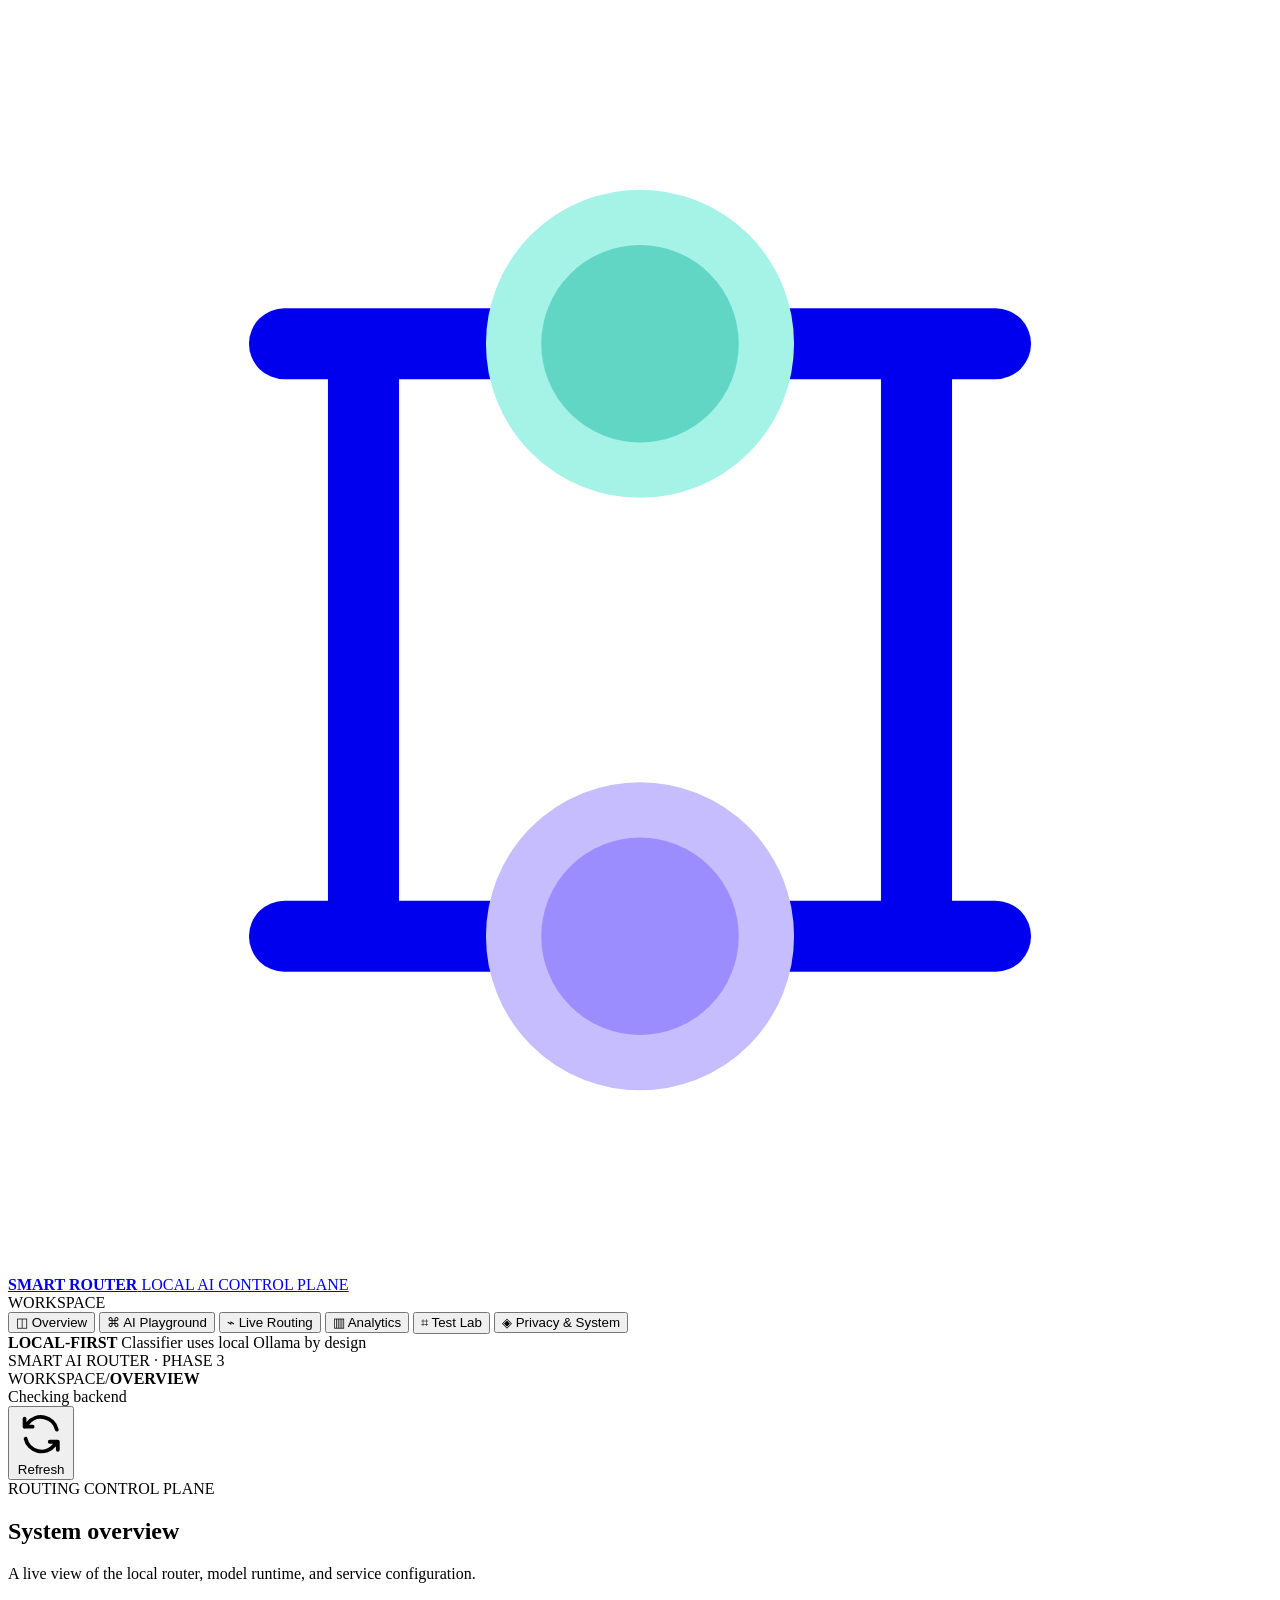
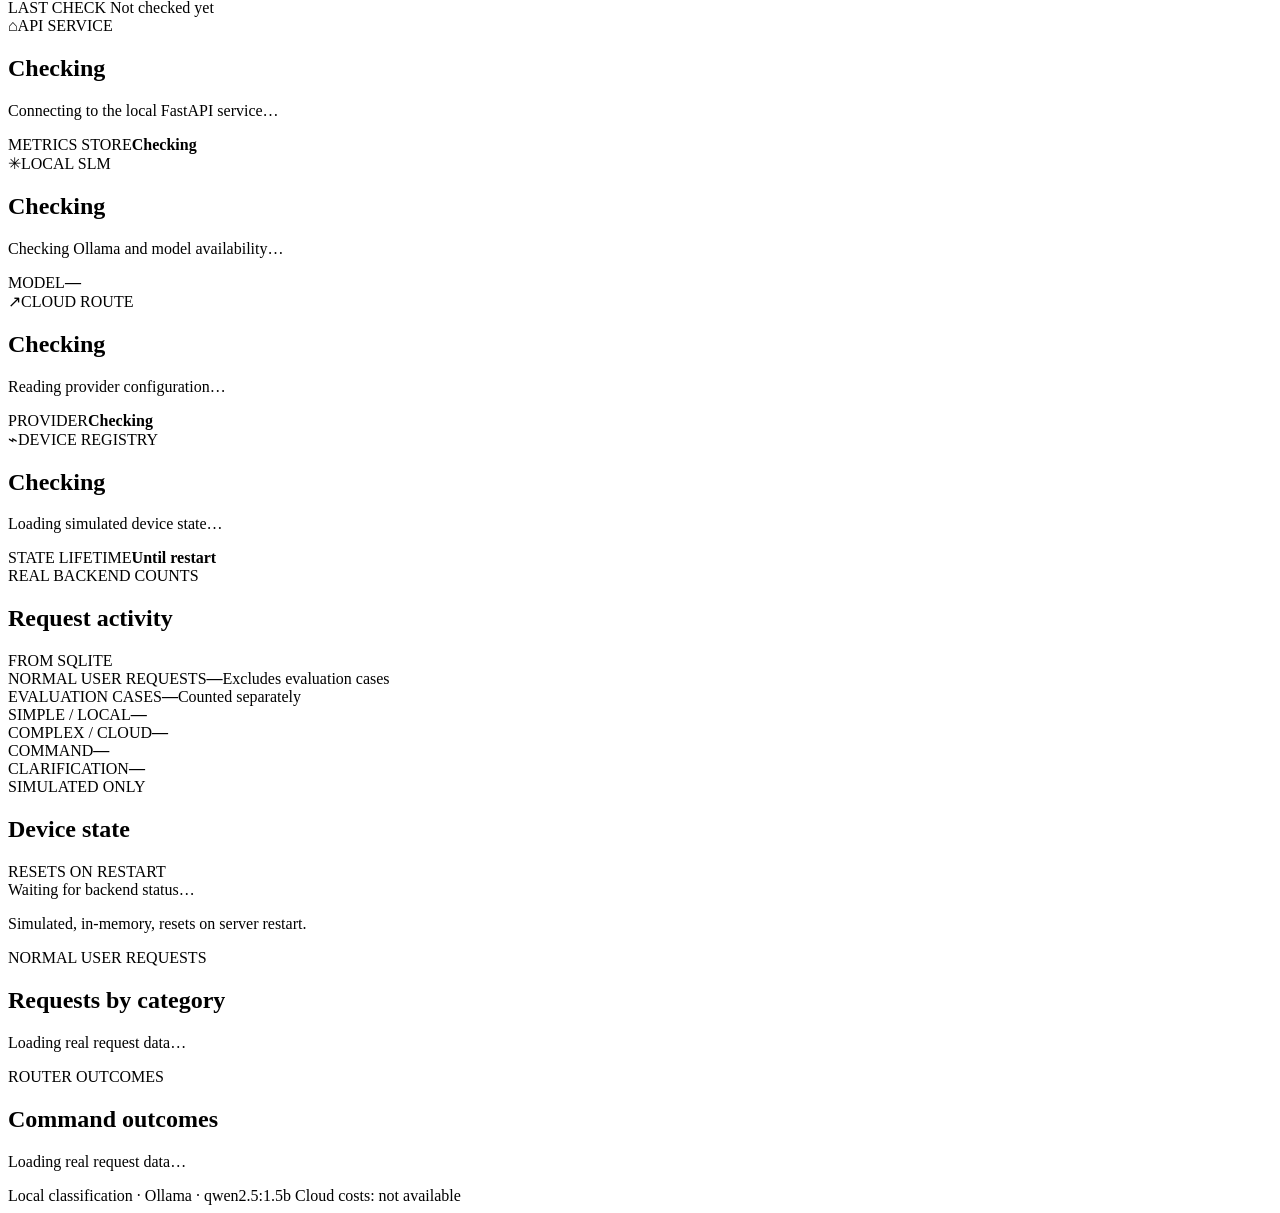
==== frontend/index.html @ a3e63bfc "Add Overview, Analytics, Test Lab and Privacy status" ====
<!doctype html>
<html lang="en">
  <head>
    <meta charset="utf-8">
    <meta name="viewport" content="width=device-width, initial-scale=1">
    <meta name="theme-color" content="#080d17">
    <meta name="description" content="Local-first Smart AI Router dashboard">
    <title>Smart AI Router · Overview</title>
    <link rel="stylesheet" href="/styles.css">
    <script type="module" src="/app.js"></script>
  </head>
  <body>
    <div class="app-shell">
      <aside class="sidebar" aria-label="Main navigation">
        <a class="brand" href="/" aria-label="Smart AI Router overview">
          <span class="brand-mark" aria-hidden="true">
            <svg viewBox="0 0 32 32" fill="none">
              <path d="M7 8.5h7.2M17.8 8.5H25M7 23.5h7.2M17.8 23.5H25M9 8.5v15m14-15v15" stroke="currentColor" stroke-width="1.8" stroke-linecap="round"/>
              <circle cx="16" cy="8.5" r="3.2" fill="#62d6c5" stroke="#a5f3e7" stroke-width="1.4"/>
              <circle cx="16" cy="23.5" r="3.2" fill="#9c8dff" stroke="#c6bdff" stroke-width="1.4"/>
            </svg>
          </span>
          <span class="brand-copy">
            <strong>SMART ROUTER</strong>
            <span>LOCAL AI CONTROL PLANE</span>
          </span>
        </a>

        <div class="nav-label">WORKSPACE</div>
        <nav class="navigation" aria-label="Dashboard sections">
          <button class="nav-item is-active" id="navOverview" type="button" data-view-button="overview" aria-current="page">
            <span class="nav-icon" aria-hidden="true">◫</span>
            <span>Overview</span>
            <span class="nav-indicator" aria-hidden="true"></span>
          </button>
          <button class="nav-item" id="navPlayground" type="button" data-view-button="playground">
            <span class="nav-icon" aria-hidden="true">⌘</span>
            <span>AI Playground</span>
            <span class="nav-indicator" aria-hidden="true" hidden></span>
          </button>
          <button class="nav-item" id="navLiveRouting" type="button" data-view-button="live-routing">
            <span class="nav-icon" aria-hidden="true">⌁</span>
            <span>Live Routing</span>
            <span class="nav-indicator" aria-hidden="true" hidden></span>
          </button>
          <button class="nav-item" id="navAnalytics" type="button" data-view-button="analytics">
            <span class="nav-icon" aria-hidden="true">▥</span>
            <span>Analytics</span>
            <span class="nav-indicator" aria-hidden="true" hidden></span>
          </button>
          <button class="nav-item" id="navTestLab" type="button" data-view-button="test-lab">
            <span class="nav-icon" aria-hidden="true">⌗</span>
            <span>Test Lab</span>
            <span class="nav-indicator" aria-hidden="true" hidden></span>
          </button>
          <button class="nav-item" id="navPrivacy" type="button" data-view-button="privacy">
            <span class="nav-icon" aria-hidden="true">◈</span>
            <span>Privacy &amp; System</span>
            <span class="nav-indicator" aria-hidden="true" hidden></span>
          </button>
        </nav>

        <div class="sidebar-bottom">
          <div class="local-note">
            <span class="local-note-dot" aria-hidden="true"></span>
            <div>
              <strong>LOCAL-FIRST</strong>
              <span>Classifier uses local Ollama by design</span>
            </div>
          </div>
          <div class="sidebar-version">SMART AI ROUTER <span>·</span> PHASE 3</div>
        </div>
      </aside>

      <main class="main-content">
        <header class="topbar">
          <div class="breadcrumbs"><span>WORKSPACE</span><span class="crumb-separator">/</span><strong>OVERVIEW</strong></div>
          <div class="topbar-right">
            <div class="connection-pill" id="connectionPill" data-state="checking" role="status" aria-live="polite">
              <span class="connection-dot" aria-hidden="true"></span>
              <span id="connectionText">Checking backend</span>
            </div>
            <button class="refresh-button" id="refreshStatus" type="button" aria-label="Refresh system status">
              <svg viewBox="0 0 20 20" aria-hidden="true" fill="none">
                <path d="M16.2 8.2A6.5 6.5 0 0 0 4.7 5.7L3.4 7M3.4 7V3.8M3.4 7h3.2m-2.8 4.8a6.5 6.5 0 0 0 11.5 2.5l1.3-1.3m0 0v3.2m0-3.2h-3.2" stroke="currentColor" stroke-width="1.5" stroke-linecap="round" stroke-linejoin="round"/>
              </svg>
              <span>Refresh</span>
            </button>
          </div>
        </header>

        <div id="overviewView" data-view="overview">
        <section class="page-heading" aria-labelledby="pageTitle">
          <div>
            <div class="eyebrow"><span class="eyebrow-line"></span> ROUTING CONTROL PLANE</div>
            <h1 id="pageTitle">System overview</h1>
            <p class="page-description">A live view of the local router, model runtime, and service configuration.</p>
          </div>
          <div class="snapshot-time">
            <span class="snapshot-label">LAST CHECK</span>
            <time id="lastChecked">Not checked yet</time>
          </div>
        </section>

        <section class="status-grid" aria-label="System status">
          <article class="status-card status-card-backend">
            <div class="card-topline"><span class="card-icon icon-cyan" aria-hidden="true">⌂</span><span class="card-kicker">API SERVICE</span></div>
            <div class="status-value-row"><h2 id="backendStatus" aria-live="polite" aria-atomic="true">Checking</h2><span class="status-light" id="backendLight" data-state="checking" aria-hidden="true"></span></div>
            <p id="backendDetail">Connecting to the local FastAPI service…</p>
            <div class="card-footer"><span>METRICS STORE</span><strong id="metricsStatus">Checking</strong></div>
          </article>

          <article class="status-card status-card-model">
            <div class="card-topline"><span class="card-icon icon-violet" aria-hidden="true">✳</span><span class="card-kicker">LOCAL SLM</span></div>
            <div class="status-value-row"><h2 id="modelStatus" aria-live="polite" aria-atomic="true">Checking</h2><span class="status-light" id="modelLight" data-state="checking" aria-hidden="true"></span></div>
            <p id="modelDetail">Checking Ollama and model availability…</p>
            <div class="card-footer"><span>MODEL</span><strong id="modelName">—</strong></div>
          </article>

          <article class="status-card status-card-cloud">
            <div class="card-topline"><span class="card-icon icon-amber" aria-hidden="true">↗</span><span class="card-kicker">CLOUD ROUTE</span></div>
            <div class="status-value-row"><h2 id="cloudStatus" aria-live="polite" aria-atomic="true">Checking</h2><span class="status-light" id="cloudLight" data-state="checking" aria-hidden="true"></span></div>
            <p id="cloudDetail">Reading provider configuration…</p>
            <div class="card-footer"><span>PROVIDER</span><strong id="providerStatus">Checking</strong></div>
          </article>

          <article class="status-card status-card-devices">
            <div class="card-topline"><span class="card-icon icon-green" aria-hidden="true">⌁</span><span class="card-kicker">DEVICE REGISTRY</span></div>
            <div class="status-value-row"><h2 id="deviceCount" aria-live="polite" aria-atomic="true">Checking</h2><span class="status-light" id="deviceLight" data-state="checking" aria-hidden="true"></span></div>
            <p id="deviceDetail">Loading simulated device state…</p>
            <div class="card-footer"><span>STATE LIFETIME</span><strong>Until restart</strong></div>
          </article>
        </section>

        <section class="overview-lower" aria-label="Request overview">
          <article class="panel request-panel">
            <div class="panel-heading">
              <div>
                <div class="eyebrow">REAL BACKEND COUNTS</div>
                <h2>Request activity</h2>
              </div>
              <span class="live-tag"><span aria-hidden="true"></span> FROM SQLITE</span>
            </div>
            <div class="metric-row">
              <div class="metric-block"><span class="metric-label">NORMAL USER REQUESTS</span><strong class="metric-number" id="normalRequests">—</strong><span class="metric-note">Excludes evaluation cases</span></div>
              <div class="metric-divider" aria-hidden="true"></div>
              <div class="metric-block"><span class="metric-label">EVALUATION CASES</span><strong class="metric-number metric-violet" id="evaluationCases">—</strong><span class="metric-note">Counted separately</span></div>
            </div>
            <div class="route-counts" aria-label="Normal request route counts">
              <div class="route-count"><span class="route-dot route-dot-local" aria-hidden="true"></span><span>SIMPLE / LOCAL</span><strong id="localCount">—</strong></div>
              <div class="route-count"><span class="route-dot route-dot-cloud" aria-hidden="true"></span><span>COMPLEX / CLOUD</span><strong id="cloudCount">—</strong></div>
              <div class="route-count"><span class="route-dot route-dot-command" aria-hidden="true"></span><span>COMMAND</span><strong id="commandCount">—</strong></div>
              <div class="route-count"><span class="route-dot route-dot-clarify" aria-hidden="true"></span><span>CLARIFICATION</span><strong id="clarificationCount">—</strong></div>
            </div>
          </article>

          <article class="panel device-panel">
            <div class="panel-heading">
              <div>
                <div class="eyebrow">SIMULATED ONLY</div>
                <h2>Device state</h2>
              </div>
              <span class="device-reset-label">RESETS ON RESTART</span>
            </div>
            <div class="device-list" id="deviceList" aria-live="polite">
              <div class="device-placeholder">Waiting for backend status…</div>
            </div>
            <p class="panel-footnote" id="deviceStatusNote">Simulated, in-memory, resets on server restart.</p>
          </article>
        </section>

        <section class="overview-insights" aria-label="Request category and outcome summaries">
          <article class="panel insight-panel">
            <div class="panel-heading"><div><div class="eyebrow">NORMAL USER REQUESTS</div><h2>Requests by category</h2></div></div>
            <div id="overviewCategories" class="summary-list"><p class="empty-state">Loading real request data…</p></div>
          </article>
          <article class="panel insight-panel">
            <div class="panel-heading"><div><div class="eyebrow">ROUTER OUTCOMES</div><h2>Command outcomes</h2></div></div>
            <div id="overviewCommandOutcomes" class="summary-list"><p class="empty-state">Loading real request data…</p></div>
          </article>
        </section>

        <footer class="page-footer">
          <span>Local classification · Ollama · <span id="footerModel">qwen2.5:1.5b</span></span>
          <span>Cloud costs: not available</span>
        </footer>
        </div>

        <section id="playgroundView" data-view="playground" hidden aria-labelledby="playgroundTitle">
          <div class="page-heading">
            <div>
              <div class="eyebrow"><span class="eyebrow-line"></span> LOCAL ROUTER SESSION</div>
              <h1 id="playgroundTitle">AI Playground</h1>
              <p class="page-description">Send a request through the live router and inspect its reported route and timings.</p>
            </div>
            <button class="refresh-button" id="clearSession" type="button">Clear session</button>
          </div>
          <section class="panel playground-panel" aria-label="Request playground">
            <div class="panel-heading">
              <div><div class="eyebrow">TRY AN EXAMPLE</div><h2>Start with a sample request</h2></div>
              <span class="live-tag"><span aria-hidden="true"></span> LIVE ROUTER</span>
            </div>
            <div class="example-list" aria-label="Example requests">
              <button class="example-chip" type="button" data-example="What is photosynthesis?">Simple · photosynthesis</button>
              <button class="example-chip" type="button" data-example="Compare the trade-offs of solar and wind power for a small town.">Complex · compare energy</button>
              <button class="example-chip" type="button" data-example="Turn on the desk light.">Command · desk light</button>
              <button class="example-chip" type="button" data-example="Set the desk light brightness to 40 percent.">Command · brightness</button>
            </div>
            <div id="sessionLog" class="session-log" role="log" aria-live="polite" aria-relevant="additions text">
              <div class="session-empty" id="sessionEmpty"><span class="empty-mark" aria-hidden="true">⌘</span><strong>Your session is ready</strong><span>Choose an example or write a request below.</span></div>
            </div>
            <form id="requestForm" class="request-composer">
              <label for="requestInput">Your request</label>
              <textarea id="requestInput" name="request_text" rows="3" maxlength="10000" placeholder="Ask a question or describe a request…" required></textarea>
              <div class="composer-bottom">
                <span><span id="characterCount">0</span>/10000 · Session stays in this page until cleared</span>
                <button class="send-button" id="sendRequest" type="submit" disabled><span>Send request</span><span aria-hidden="true">↑</span></button>
              </div>
              <p class="composer-note">Requests may be processed locally or sent to a configured cloud provider based on the router decision. Sensitive data is blocked by the Privacy Shield.</p>
              <p class="sr-only" id="playgroundStatus" role="status" aria-live="polite"></p>
            </form>
          </section>
        </section>

        <section id="liveRoutingView" data-view="live-routing" hidden aria-labelledby="liveRoutingTitle">
          <div class="page-heading">
            <div>
              <div class="eyebrow"><span class="eyebrow-line"></span> MOST RECENT BACKEND RESULT</div>
              <h1 id="liveRoutingTitle">Live Routing</h1>
              <p class="page-description">This diagram reflects the final route returned for the latest Playground request.</p>
            </div>
          </div>
          <section class="panel routing-panel" aria-label="Most recent request route">
            <div class="routing-panel-heading">
              <div><div class="eyebrow">ROUTER PATH</div><h2 id="routingSummary">No request yet</h2></div>
              <span class="live-tag"><span aria-hidden="true"></span> BACKEND RESULT</span>
            </div>
            <p class="routing-context" id="routingContext">Send a request in AI Playground to see the route selected by the backend.</p>
            <div class="route-diagram" id="routeDiagram" data-state="empty" role="img" aria-label="No request yet. No route is highlighted.">
              <div class="diagram-node diagram-input" data-diagram-node="input"><span class="diagram-node-icon" aria-hidden="true">↗</span><span class="diagram-node-label">Request</span><span class="diagram-node-detail" id="diagramRequest">No request yet</span></div>
              <span class="diagram-connector connector-input" aria-hidden="true"></span>
              <div class="diagram-node diagram-router" data-diagram-node="router"><span class="diagram-node-icon" aria-hidden="true">✳</span><span class="diagram-node-label">Local classifier</span><span class="diagram-node-detail">Backend routing decision</span></div>
              <div class="diagram-branches" aria-label="Possible backend final routes">
                <span class="diagram-connector connector-branch" aria-hidden="true"></span>
                <div class="diagram-route-node route-node-local" data-route-node="LOCAL"><span class="route-node-dot" aria-hidden="true"></span><span>LOCAL</span><small>Local answer</small></div>
                <div class="diagram-route-node route-node-cloud" data-route-node="CLOUD"><span class="route-node-dot" aria-hidden="true"></span><span>CLOUD</span><small>Cloud route</small></div>
                <div class="diagram-route-node route-node-command" data-route-node="COMMAND"><span class="route-node-dot" aria-hidden="true"></span><span>COMMAND</span><small>Simulated device</small></div>
              </div>
            </div>
            <div class="routing-outcome" id="routingOutcome" data-state="empty" role="status" aria-live="polite">
              <span class="outcome-symbol" id="outcomeSymbol" aria-hidden="true">·</span>
              <div><strong id="outcomeTitle">No request yet</strong><p id="outcomeDetail">No route or outcome is highlighted until the backend returns a result.</p></div>
            </div>
            <div class="routing-footer"><span>Most recent result</span><strong id="routingTimestamp">No backend result received</strong></div>
          </section>
        </section>

        <section id="analyticsView" data-view="analytics" hidden aria-labelledby="analyticsTitle">
          <div class="page-heading">
            <div>
              <div class="eyebrow"><span class="eyebrow-line"></span> REAL SQLITE METRICS</div>
              <h1 id="analyticsTitle">Analytics</h1>
              <p class="page-description">Normal user requests and evaluation cases are reported separately. Charts show normal requests only.</p>
            </div>
          </div>
          <section class="analytics-top-grid" aria-label="Request metrics">
            <article class="panel analytics-summary">
              <div class="panel-heading"><div><div class="eyebrow">NORMAL USER REQUESTS</div><h2>Requests by category</h2></div><span class="live-tag"><span aria-hidden="true"></span> /STATS</span></div>
              <div id="analyticsCategories" class="summary-list"><p class="empty-state">Loading real request data…</p></div>
            </article>
            <article class="panel analytics-summary">
              <div class="panel-heading"><div><div class="eyebrow">ROUTER OUTCOMES</div><h2>Command outcomes</h2></div><span class="live-tag"><span aria-hidden="true"></span> /STATS</span></div>
              <div id="analyticsCommandOutcomes" class="summary-list"><p class="empty-state">Loading real request data…</p></div>
            </article>
          </section>
          <section class="chart-grid" aria-label="Request charts">
            <article class="panel chart-panel">
              <div class="panel-heading"><div><div class="eyebrow">DAILY ACTIVITY</div><h2>Requests over time</h2></div><span class="chart-source">/ACTIVITY · NORMAL REQUESTS</span></div>
              <div id="dailyActivityChart" class="chart-host" tabindex="0" role="group" aria-label="Daily activity chart; scroll horizontally on narrow screens"><p class="empty-state">Loading real request data…</p></div>
            </article>
            <article class="panel chart-panel">
              <div class="panel-heading"><div><div class="eyebrow">FINAL ROUTES</div><h2>Route distribution</h2></div><span class="chart-source">/STATS · NORMAL REQUESTS</span></div>
              <div id="routeDistributionChart" class="chart-host" tabindex="0" role="group" aria-label="Route distribution chart; scroll horizontally on narrow screens"><p class="empty-state">Loading real request data…</p></div>
            </article>
          </section>
          <section class="panel latency-panel" aria-labelledby="latencyTitle">
            <div class="panel-heading"><div><div class="eyebrow">NORMAL REQUEST STAGES</div><h2 id="latencyTitle">Stage latency</h2></div><span class="chart-source">MEAN AND MEDIAN</span></div>
            <div class="latency-grid" id="latencySummary"><p class="empty-state">Loading real request data…</p></div>
          </section>
          <section class="panel history-panel" aria-labelledby="historyTitle">
            <div class="panel-heading"><div><div class="eyebrow">METADATA ONLY · NO REQUEST TEXT</div><h2 id="historyTitle">Recent request history</h2></div><span class="live-tag"><span aria-hidden="true"></span> /HISTORY</span></div>
            <div class="history-table-wrap" tabindex="0" role="region" aria-label="Recent request history table; scroll horizontally on small screens">
              <table class="history-table">
                <thead><tr><th scope="col">Time</th><th scope="col">Category</th><th scope="col">Route</th><th scope="col">Override</th><th scope="col">Classification</th><th scope="col">Answer</th><th scope="col">Cloud</th></tr></thead>
                <tbody id="historyRows"><tr><td class="table-empty" colspan="7">Loading real request data…</td></tr></tbody>
              </table>
            </div>
            <p class="history-footnote">Evaluation runs are excluded from this table and from the normal-request charts.</p>
          </section>
        </section>

        <section id="testLabView" data-view="test-lab" hidden aria-labelledby="testLabTitle">
          <div class="page-heading">
            <div>
              <div class="eyebrow"><span class="eyebrow-line"></span> LOCAL CLASSIFIER EVALUATION</div>
              <h1 id="testLabTitle">Test Lab</h1>
              <p class="page-description">Three fixed test snapshots are shown separately. New background runs are listed separately below.</p>
            </div>
            <button class="refresh-button" id="refreshTestLab" type="button">Refresh reports</button>
          </div>
          <div class="test-lab-notice" role="note"><strong>Small hand-written sets:</strong> results are snapshots, not a measure of general performance. Each run uses the local model and may take a few minutes on this CPU-only laptop. Only one evaluation run can be active at a time.</div>
          <p class="test-lab-status" id="testLabStatus" role="status" aria-live="polite">Loading saved evaluation reports…</p>
          <section class="test-suite-section" aria-labelledby="savedSetsTitle">
            <div class="section-heading"><div><div class="eyebrow">SAVED BASELINES</div><h2 id="savedSetsTitle">Three saved reports</h2></div></div>
            <div class="test-suite-grid" id="savedSuites"><p class="empty-state">Loading saved reports…</p></div>
          </section>
          <section class="test-suite-section timestamped-section" aria-labelledby="timestampedTitle">
            <div class="section-heading"><div><div class="eyebrow">NEW RUNS</div><h2 id="timestampedTitle">Timestamped runs</h2></div></div>
            <div class="timestamped-runs" id="timestampedRuns"><p class="empty-state">No timestamped runs yet.</p></div>
          </section>
        </section>

        <section id="privacyView" data-view="privacy" hidden aria-labelledby="privacyTitle">
          <div class="page-heading">
            <div>
              <div class="eyebrow"><span class="eyebrow-line"></span> SYSTEM STATUS &amp; DATA FLOW</div>
              <h1 id="privacyTitle">Privacy &amp; System</h1>
              <p class="page-description">Live service and configuration status, plus recent privacy-related request metadata.</p>
            </div>
            <span class="snapshot-time"><span class="snapshot-label">LAST CHECK</span><time id="privacyLastChecked">Checking…</time></span>
          </div>

          <section class="privacy-status-grid" aria-label="Live service status from backend health">
            <article class="status-card privacy-status-card">
              <div class="card-topline"><span class="card-icon icon-cyan" aria-hidden="true">⌂</span><span class="card-kicker">FASTAPI BACKEND</span></div>
              <div class="status-value-row"><h2 id="privacyBackendStatus" aria-live="polite" aria-atomic="true">Checking</h2><span class="status-light" id="privacyBackendLight" data-state="checking" aria-hidden="true"></span></div>
              <p id="privacyBackendDetail">Reading /health…</p>
            </article>
            <article class="status-card privacy-status-card">
              <div class="card-topline"><span class="card-icon icon-violet" aria-hidden="true">⌁</span><span class="card-kicker">OLLAMA RUNTIME</span></div>
              <div class="status-value-row"><h2 id="privacyOllamaStatus" aria-live="polite" aria-atomic="true">Checking</h2><span class="status-light" id="privacyOllamaLight" data-state="checking" aria-hidden="true"></span></div>
              <p id="privacyOllamaDetail">Reading /health…</p>
            </article>
            <article class="status-card privacy-status-card">
              <div class="card-topline"><span class="card-icon icon-violet" aria-hidden="true">✳</span><span class="card-kicker">LOCAL MODEL</span></div>
              <div class="status-value-row"><h2 id="privacyModelStatus" aria-live="polite" aria-atomic="true">Checking</h2><span class="status-light" id="privacyModelLight" data-state="checking" aria-hidden="true"></span></div>
              <p id="privacyModelDetail">Reading model availability…</p>
              <div class="card-footer"><span>MODEL</span><strong id="privacyModelName">—</strong></div>
            </article>
            <article class="status-card privacy-status-card">
              <div class="card-topline"><span class="card-icon icon-amber" aria-hidden="true">↗</span><span class="card-kicker">CLOUD CONFIGURATION</span></div>
              <div class="status-value-row"><h2 id="privacyCloudStatus" aria-live="polite" aria-atomic="true">Checking</h2><span class="status-light" id="privacyCloudLight" data-state="checking" aria-hidden="true"></span></div>
              <p id="privacyCloudDetail">Reading configuration…</p>
            </article>
            <article class="status-card privacy-status-card">
              <div class="card-topline"><span class="card-icon icon-green" aria-hidden="true">▤</span><span class="card-kicker">METRICS STORE</span></div>
              <div class="status-value-row"><h2 id="privacyMetricsStatus" aria-live="polite" aria-atomic="true">Checking</h2><span class="status-light" id="privacyMetricsLight" data-state="checking" aria-hidden="true"></span></div>
              <p id="privacyMetricsDetail">Reading metrics-store status…</p>
            </article>
          </section>

          <section class="privacy-guidance-grid" aria-label="Data flow and Privacy Shield explanation">
            <article class="panel privacy-guidance-card">
              <div class="eyebrow">PROCESSING LOCATION</div>
              <h2>What runs locally</h2>
              <p>Classification uses the local Ollama runtime and selected local model. Simple answers are generated locally. Whitelisted device commands are parsed and simulated in the backend’s in-memory registry.</p>
            </article>
            <article class="panel privacy-guidance-card">
              <div class="eyebrow">CLOUD ROUTE</div>
              <h2>What could leave this machine</h2>
              <p>If a cloud provider and its configuration are present and a request is actually sent on the cloud route, the request text is passed to that provider. The current backend reports whether cloud configuration is present and whether each recent request was sent; configuration status alone is not a provider connectivity test.</p>
            </article>
            <article class="panel privacy-guidance-card shield-guidance-card">
              <div class="eyebrow">PATTERN-BASED CHECK</div>
              <h2>What the Privacy Shield checks</h2>
              <p>The local Shield looks for common email-address, phone-number, and card-like number patterns before cloud handoff. It can miss unusual, obfuscated, split, or otherwise differently formatted values, and it does not identify every kind of sensitive information. A request with no recorded match is not proof that it contains no sensitive data.</p>
            </article>
          </section>

          <section class="panel privacy-history-panel" aria-labelledby="privacyHistoryTitle">
            <div class="panel-heading">
              <div><div class="eyebrow">LATEST REQUEST METADATA · NO REQUEST TEXT</div><h2 id="privacyHistoryTitle">Recent privacy summary</h2></div>
              <span class="live-tag"><span aria-hidden="true"></span> /HISTORY</span>
            </div>
            <div class="privacy-kpis" id="privacyKpis">
              <div><span>RECENT REQUESTS</span><strong id="privacyRequestsObserved">—</strong></div>
              <div><span>SHIELD BLOCKS</span><strong id="privacyBlockedCount">—</strong></div>
              <div><span>CLOUD HANDOFFS</span><strong id="privacyCloudHandoffCount">—</strong></div>
            </div>
            <div class="history-table-wrap" tabindex="0" role="region" aria-label="Recent privacy summary table; scroll horizontally on small screens">
              <table class="history-table privacy-history-table">
                <thead><tr><th scope="col">Time</th><th scope="col">Category</th><th scope="col">Route</th><th scope="col">Privacy Shield</th><th scope="col">Detected pattern types</th><th scope="col">Cloud handoff</th></tr></thead>
                <tbody id="privacyHistoryRows"><tr><td class="table-empty" colspan="6">Loading recent metadata…</td></tr></tbody>
              </table>
            </div>
            <p class="history-footnote">This summary uses only fields returned by /history. It does not display request content or credentials.</p>
          </section>
        </section>
      </main>
    </div>
    <div class="toast" id="toast" role="status" aria-live="polite" hidden></div>
  </body>
</html>
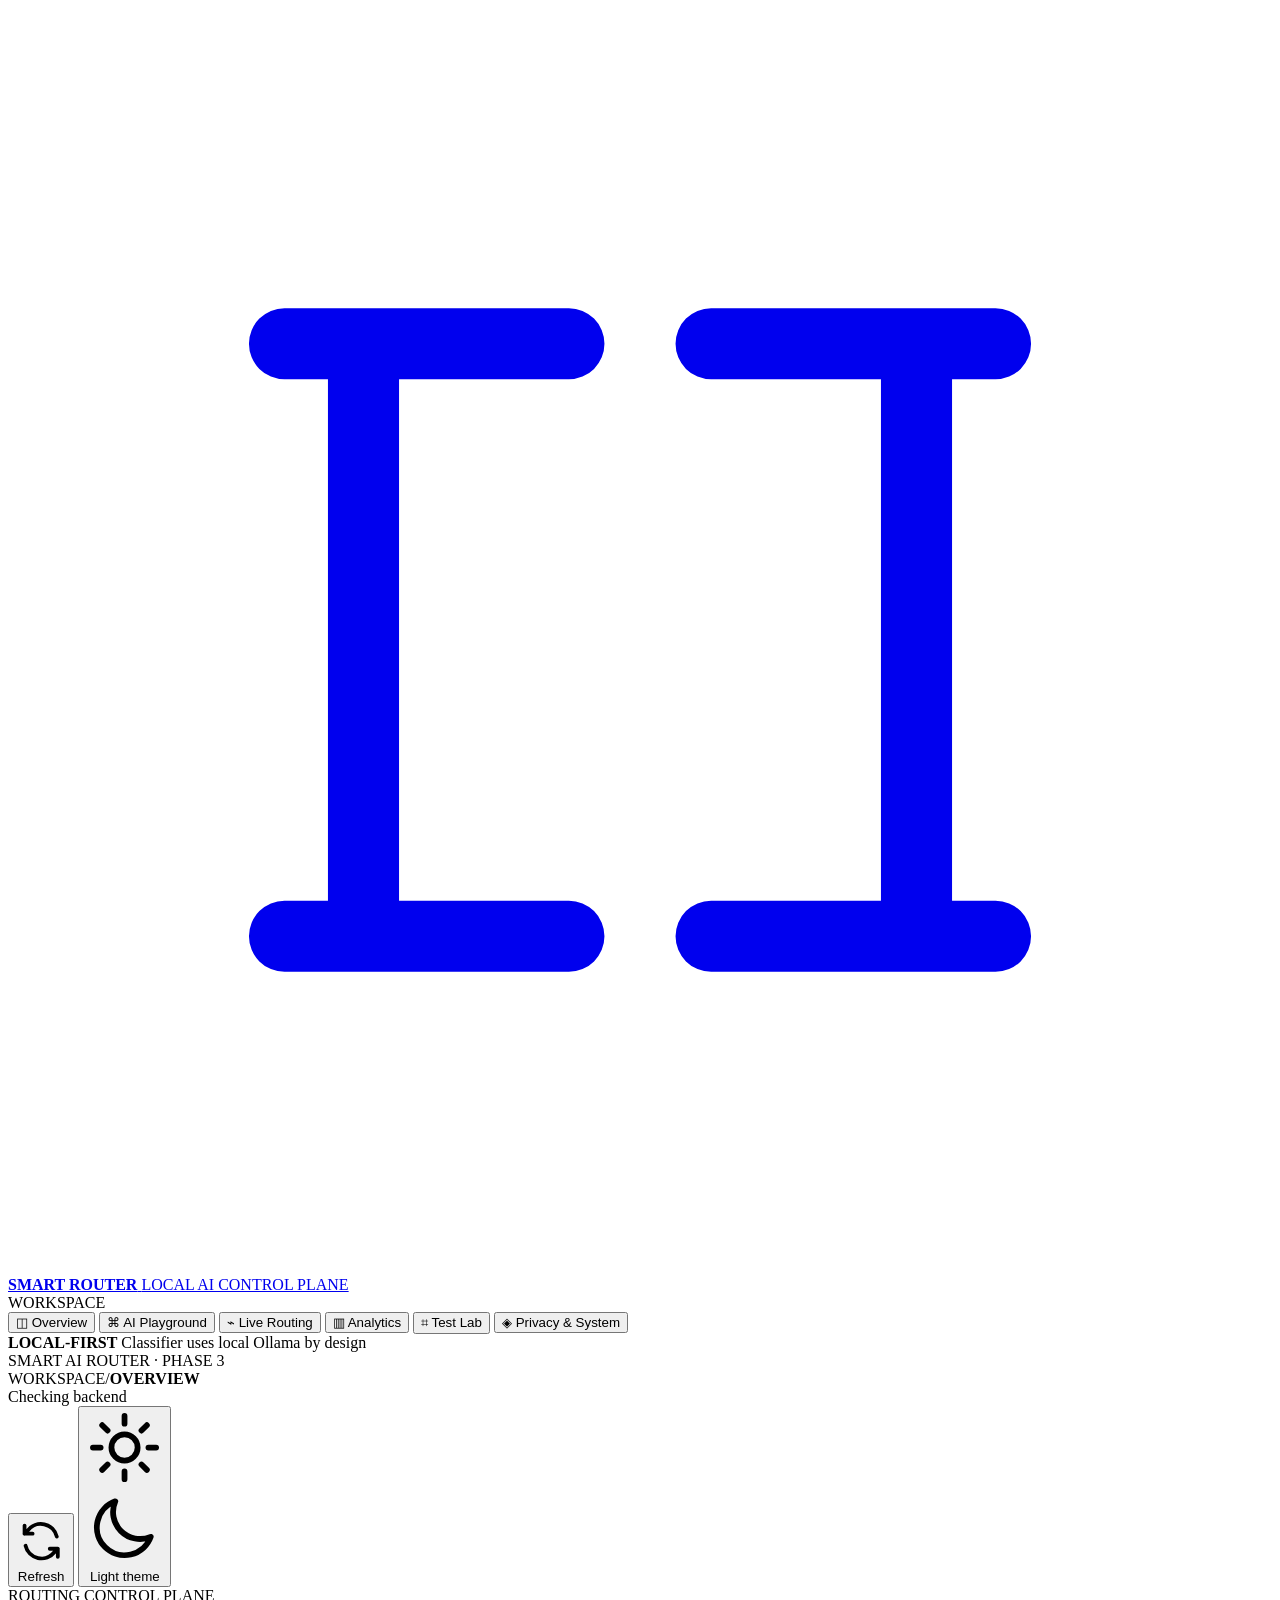
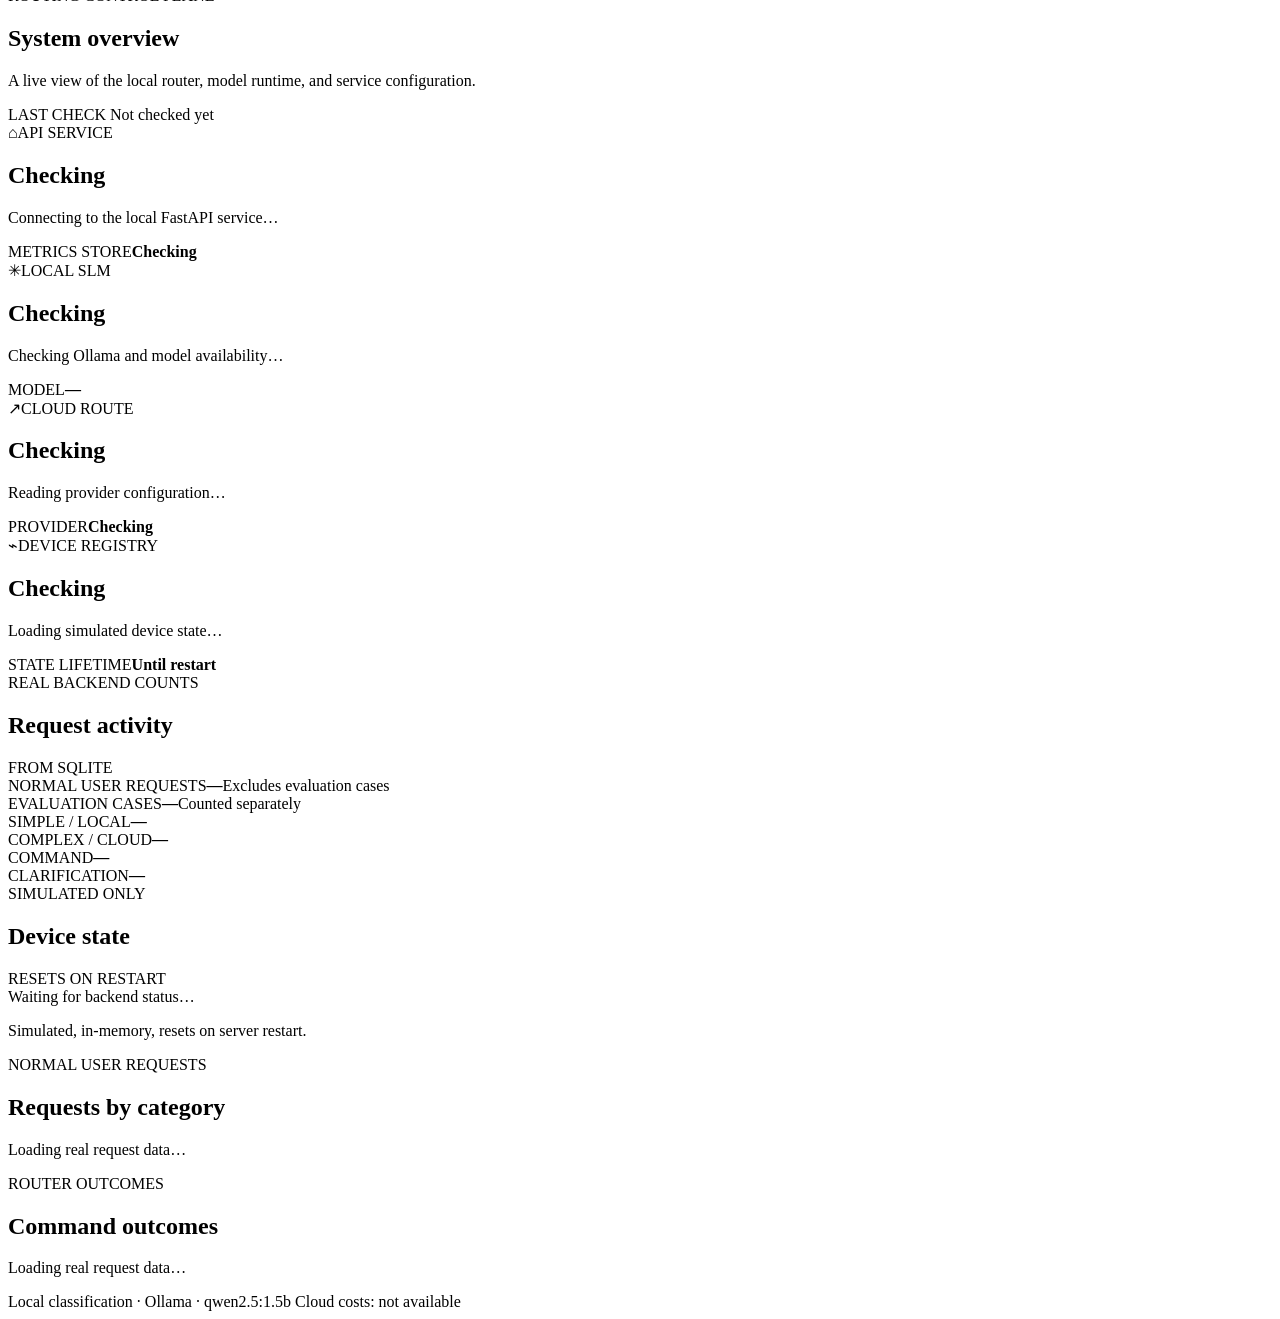
==== commit 10599dd0: "Add accessible light and dark themes and larger text" ====
--- a/frontend/index.html
+++ b/frontend/index.html
@@ -3,9 +3,20 @@
   <head>
     <meta charset="utf-8">
     <meta name="viewport" content="width=device-width, initial-scale=1">
-    <meta name="theme-color" content="#080d17">
+    <meta name="theme-color" content="#080d17" id="themeColorMeta">
     <meta name="description" content="Local-first Smart AI Router dashboard">
     <title>Smart AI Router · Overview</title>
+    <script>
+      (() => {
+        let theme = null;
+        try {
+          const saved = localStorage.getItem("smart-router-theme");
+          if (saved === "light" || saved === "dark") theme = saved;
+        } catch (_) {}
+        if (!theme) theme = matchMedia("(prefers-color-scheme: light)").matches ? "light" : "dark";
+        document.documentElement.dataset.theme = theme;
+      })();
+    </script>
     <link rel="stylesheet" href="/styles.css">
     <script type="module" src="/app.js"></script>
   </head>
@@ -16,8 +27,8 @@
           <span class="brand-mark" aria-hidden="true">
             <svg viewBox="0 0 32 32" fill="none">
               <path d="M7 8.5h7.2M17.8 8.5H25M7 23.5h7.2M17.8 23.5H25M9 8.5v15m14-15v15" stroke="currentColor" stroke-width="1.8" stroke-linecap="round"/>
-              <circle cx="16" cy="8.5" r="3.2" fill="#62d6c5" stroke="#a5f3e7" stroke-width="1.4"/>
-              <circle cx="16" cy="23.5" r="3.2" fill="#9c8dff" stroke="#c6bdff" stroke-width="1.4"/>
+              <circle cx="16" cy="8.5" r="3.2" fill="var(--route-local)" stroke="var(--route-local-soft)" stroke-width="1.4"/>
+              <circle cx="16" cy="23.5" r="3.2" fill="var(--route-cloud)" stroke="var(--route-cloud-soft)" stroke-width="1.4"/>
             </svg>
           </span>
           <span class="brand-copy">
@@ -85,6 +96,16 @@
                 <path d="M16.2 8.2A6.5 6.5 0 0 0 4.7 5.7L3.4 7M3.4 7V3.8M3.4 7h3.2m-2.8 4.8a6.5 6.5 0 0 0 11.5 2.5l1.3-1.3m0 0v3.2m0-3.2h-3.2" stroke="currentColor" stroke-width="1.5" stroke-linecap="round" stroke-linejoin="round"/>
               </svg>
               <span>Refresh</span>
+            </button>
+            <button class="theme-toggle" id="themeToggle" type="button" aria-label="Switch to light theme">
+              <svg class="theme-icon theme-icon-light" viewBox="0 0 20 20" aria-hidden="true" fill="none">
+                <circle cx="10" cy="10" r="3.4" stroke="currentColor" stroke-width="1.5"/>
+                <path d="M10 1.8v2M10 16.2v2M18.2 10h-2M3.8 10h-2m14-5.8-1.4 1.4M5.6 14.4l-1.4 1.4m11.6 0-1.4-1.4M5.6 5.6 4.2 4.2" stroke="currentColor" stroke-width="1.5" stroke-linecap="round"/>
+              </svg>
+              <svg class="theme-icon theme-icon-dark" viewBox="0 0 20 20" aria-hidden="true" fill="none">
+                <path d="M16.8 12.4A7 7 0 0 1 7.6 3.2a7.2 7.2 0 1 0 9.2 9.2Z" stroke="currentColor" stroke-width="1.5" stroke-linejoin="round"/>
+              </svg>
+              <span id="themeToggleText">Light theme</span>
             </button>
           </div>
         </header>
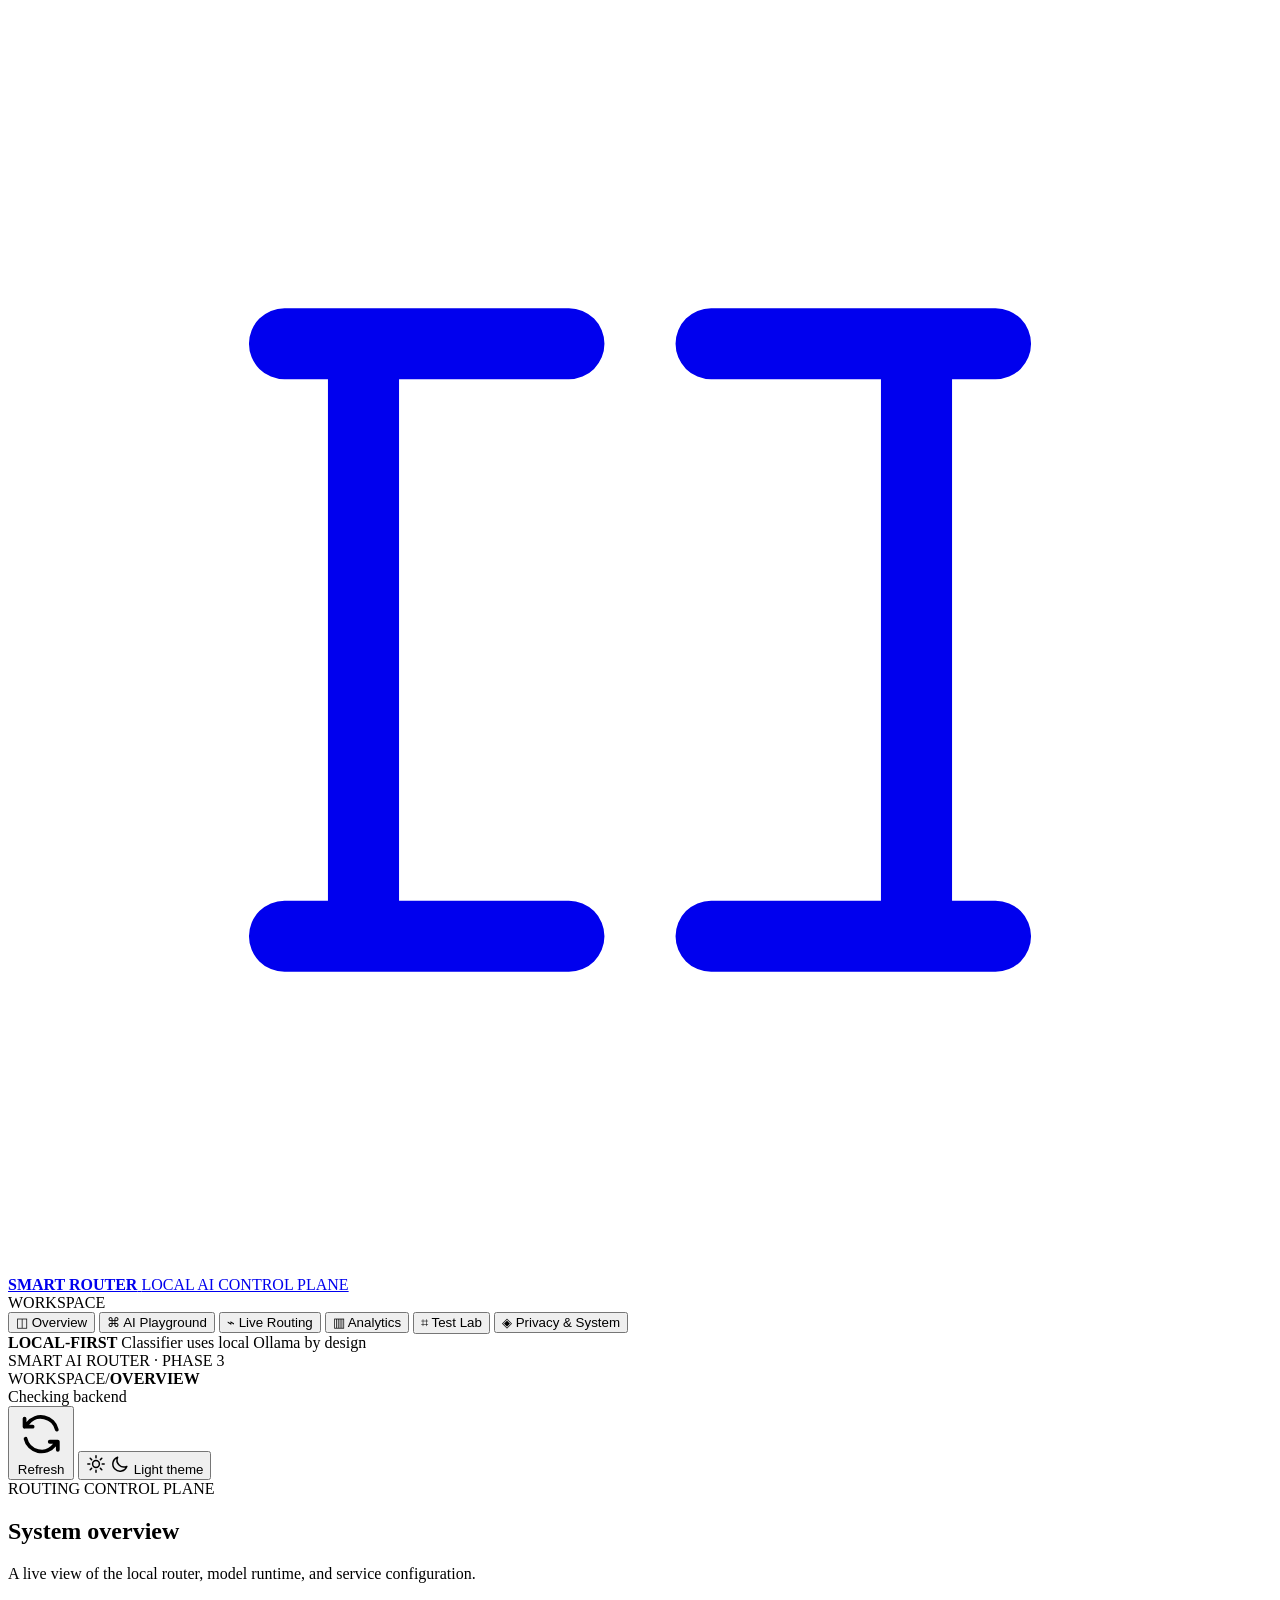
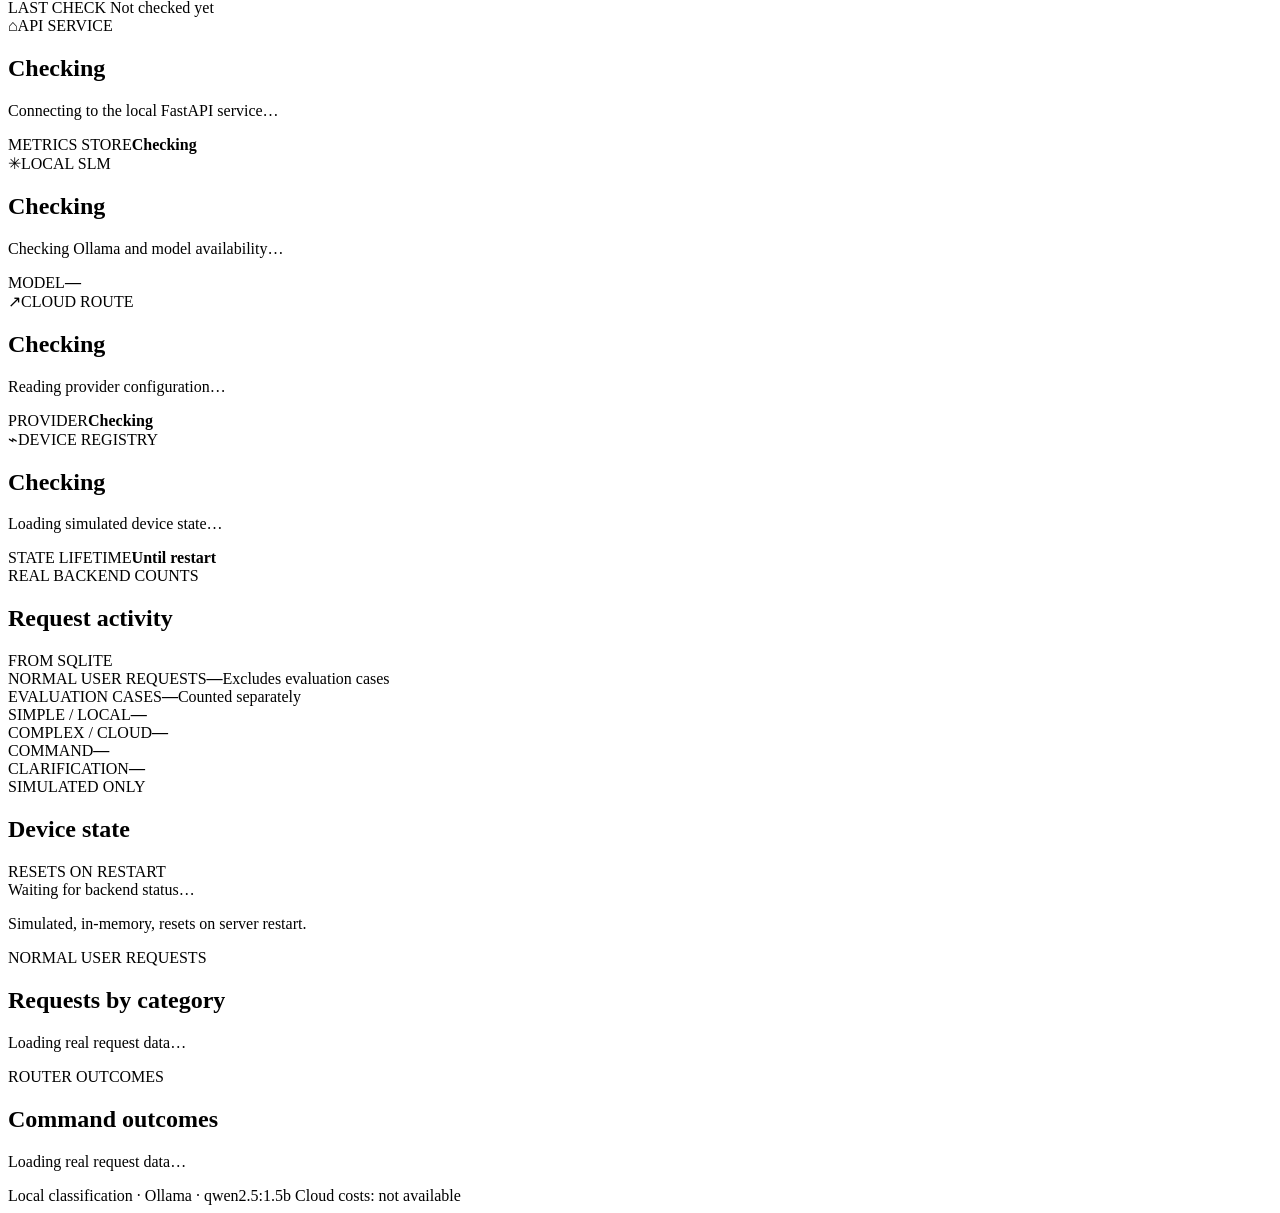
==== commit 536e1f16: "Improve dashboard typography and theme toggle" ====
--- a/frontend/index.html
+++ b/frontend/index.html
@@ -3,7 +3,7 @@
   <head>
     <meta charset="utf-8">
     <meta name="viewport" content="width=device-width, initial-scale=1">
-    <meta name="theme-color" content="#080d17" id="themeColorMeta">
+    <meta name="theme-color" content="" id="themeColorMeta">
     <meta name="description" content="Local-first Smart AI Router dashboard">
     <title>Smart AI Router · Overview</title>
     <script>
@@ -17,8 +17,8 @@
         document.documentElement.dataset.theme = theme;
       })();
     </script>
-    <link rel="stylesheet" href="/styles.css">
-    <script type="module" src="/app.js"></script>
+    <link rel="stylesheet" href="/styles.css?v=typography-theme-2">
+    <script type="module" src="/app.js?v=typography-theme-2"></script>
   </head>
   <body>
     <div class="app-shell">
@@ -97,12 +97,12 @@
               </svg>
               <span>Refresh</span>
             </button>
-            <button class="theme-toggle" id="themeToggle" type="button" aria-label="Switch to light theme">
-              <svg class="theme-icon theme-icon-light" viewBox="0 0 20 20" aria-hidden="true" fill="none">
+            <button class="theme-toggle" id="themeToggle" type="button" aria-label="Switch to light theme" title="Switch to light theme" aria-pressed="false">
+              <svg class="theme-icon theme-icon-light" width="20" height="20" viewBox="0 0 20 20" aria-hidden="true" fill="none">
                 <circle cx="10" cy="10" r="3.4" stroke="currentColor" stroke-width="1.5"/>
                 <path d="M10 1.8v2M10 16.2v2M18.2 10h-2M3.8 10h-2m14-5.8-1.4 1.4M5.6 14.4l-1.4 1.4m11.6 0-1.4-1.4M5.6 5.6 4.2 4.2" stroke="currentColor" stroke-width="1.5" stroke-linecap="round"/>
               </svg>
-              <svg class="theme-icon theme-icon-dark" viewBox="0 0 20 20" aria-hidden="true" fill="none">
+              <svg class="theme-icon theme-icon-dark" width="20" height="20" viewBox="0 0 20 20" aria-hidden="true" fill="none">
                 <path d="M16.8 12.4A7 7 0 0 1 7.6 3.2a7.2 7.2 0 1 0 9.2 9.2Z" stroke="currentColor" stroke-width="1.5" stroke-linejoin="round"/>
               </svg>
               <span id="themeToggleText">Light theme</span>
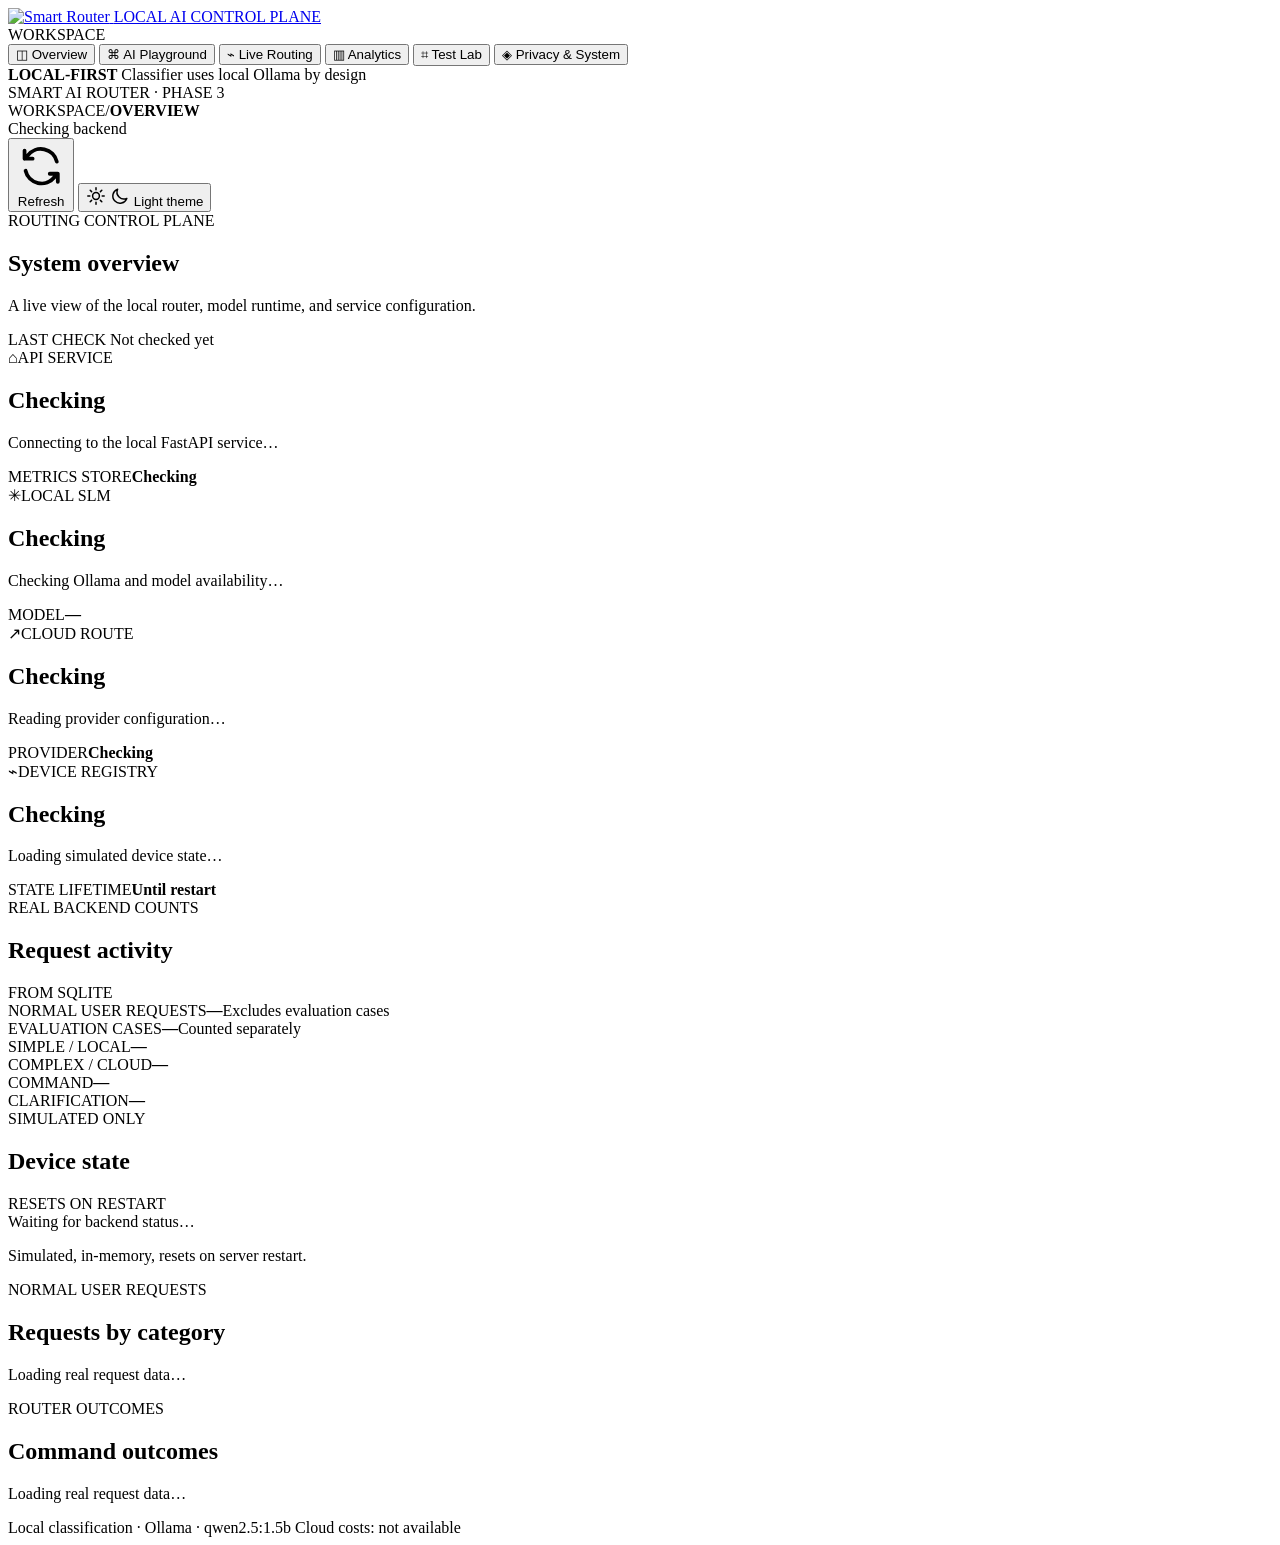
==== commit 6733f148: "Integrate Smart Router logo" ====
--- a/frontend/index.html
+++ b/frontend/index.html
@@ -17,24 +17,18 @@
         document.documentElement.dataset.theme = theme;
       })();
     </script>
-    <link rel="stylesheet" href="/styles.css?v=typography-theme-2">
-    <script type="module" src="/app.js?v=typography-theme-2"></script>
+    <link rel="icon" type="image/png" href="/assets/smart-router-symbol.png?v=1">
+    <link rel="stylesheet" href="/styles.css?v=typography-theme-4">
+    <script type="module" src="/app.js?v=typography-theme-4"></script>
   </head>
   <body>
     <div class="app-shell">
       <aside class="sidebar" aria-label="Main navigation">
         <a class="brand" href="/" aria-label="Smart AI Router overview">
-          <span class="brand-mark" aria-hidden="true">
-            <svg viewBox="0 0 32 32" fill="none">
-              <path d="M7 8.5h7.2M17.8 8.5H25M7 23.5h7.2M17.8 23.5H25M9 8.5v15m14-15v15" stroke="currentColor" stroke-width="1.8" stroke-linecap="round"/>
-              <circle cx="16" cy="8.5" r="3.2" fill="var(--route-local)" stroke="var(--route-local-soft)" stroke-width="1.4"/>
-              <circle cx="16" cy="23.5" r="3.2" fill="var(--route-cloud)" stroke="var(--route-cloud-soft)" stroke-width="1.4"/>
-            </svg>
+          <span class="brand-logo-chip">
+            <img class="brand-logo" src="/assets/smart-router-logo.png?v=1" alt="Smart Router" width="930" height="246">
           </span>
-          <span class="brand-copy">
-            <strong>SMART ROUTER</strong>
-            <span>LOCAL AI CONTROL PLANE</span>
-          </span>
+          <span class="brand-tagline">LOCAL AI CONTROL PLANE</span>
         </a>
 
         <div class="nav-label">WORKSPACE</div>
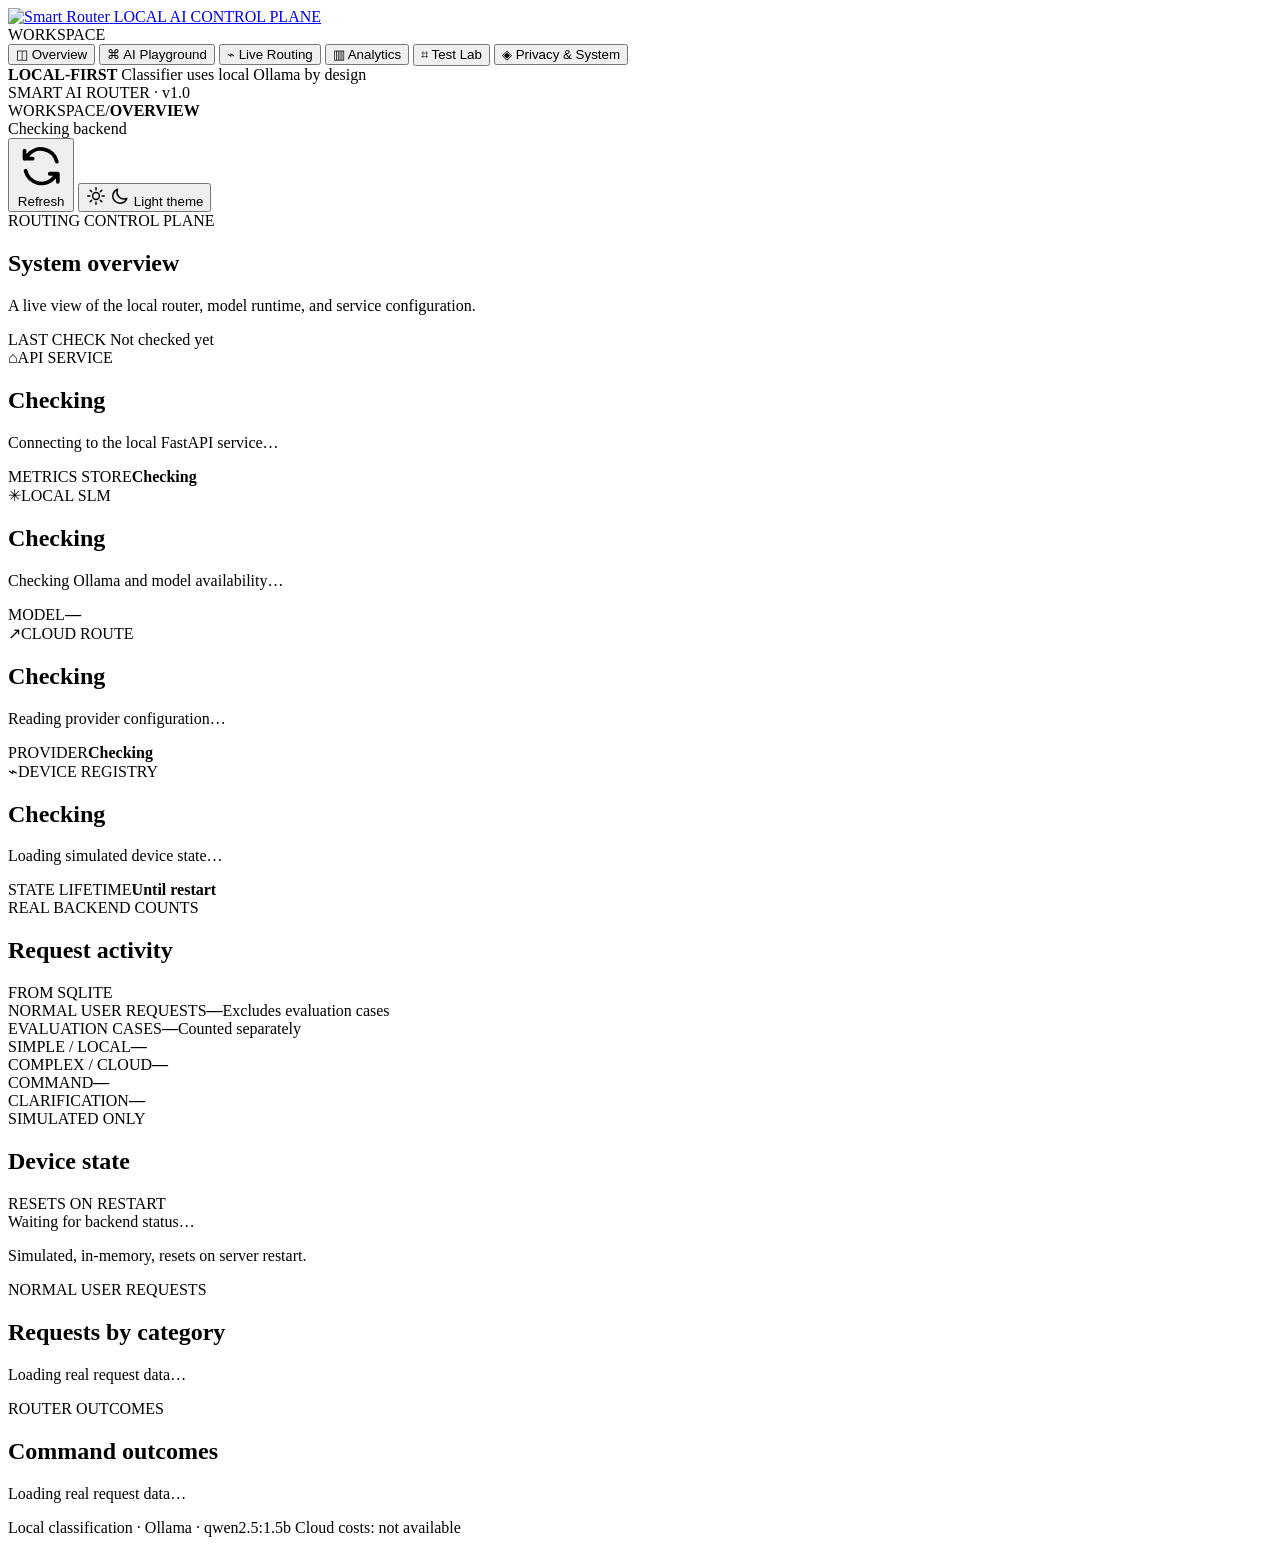
==== commit 6c8fda5b: "Update sidebar footer to v1.0" ====
--- a/frontend/index.html
+++ b/frontend/index.html
@@ -18,8 +18,8 @@
       })();
     </script>
     <link rel="icon" type="image/png" href="/assets/smart-router-symbol.png?v=1">
-    <link rel="stylesheet" href="/styles.css?v=typography-theme-4">
-    <script type="module" src="/app.js?v=typography-theme-4"></script>
+    <link rel="stylesheet" href="/styles.css?v=typography-theme-6">
+    <script type="module" src="/app.js?v=typography-theme-6"></script>
   </head>
   <body>
     <div class="app-shell">
@@ -73,7 +73,7 @@
               <span>Classifier uses local Ollama by design</span>
             </div>
           </div>
-          <div class="sidebar-version">SMART AI ROUTER <span>·</span> PHASE 3</div>
+          <div class="sidebar-version">SMART AI ROUTER <span>·</span> v1.0</div>
         </div>
       </aside>
 
